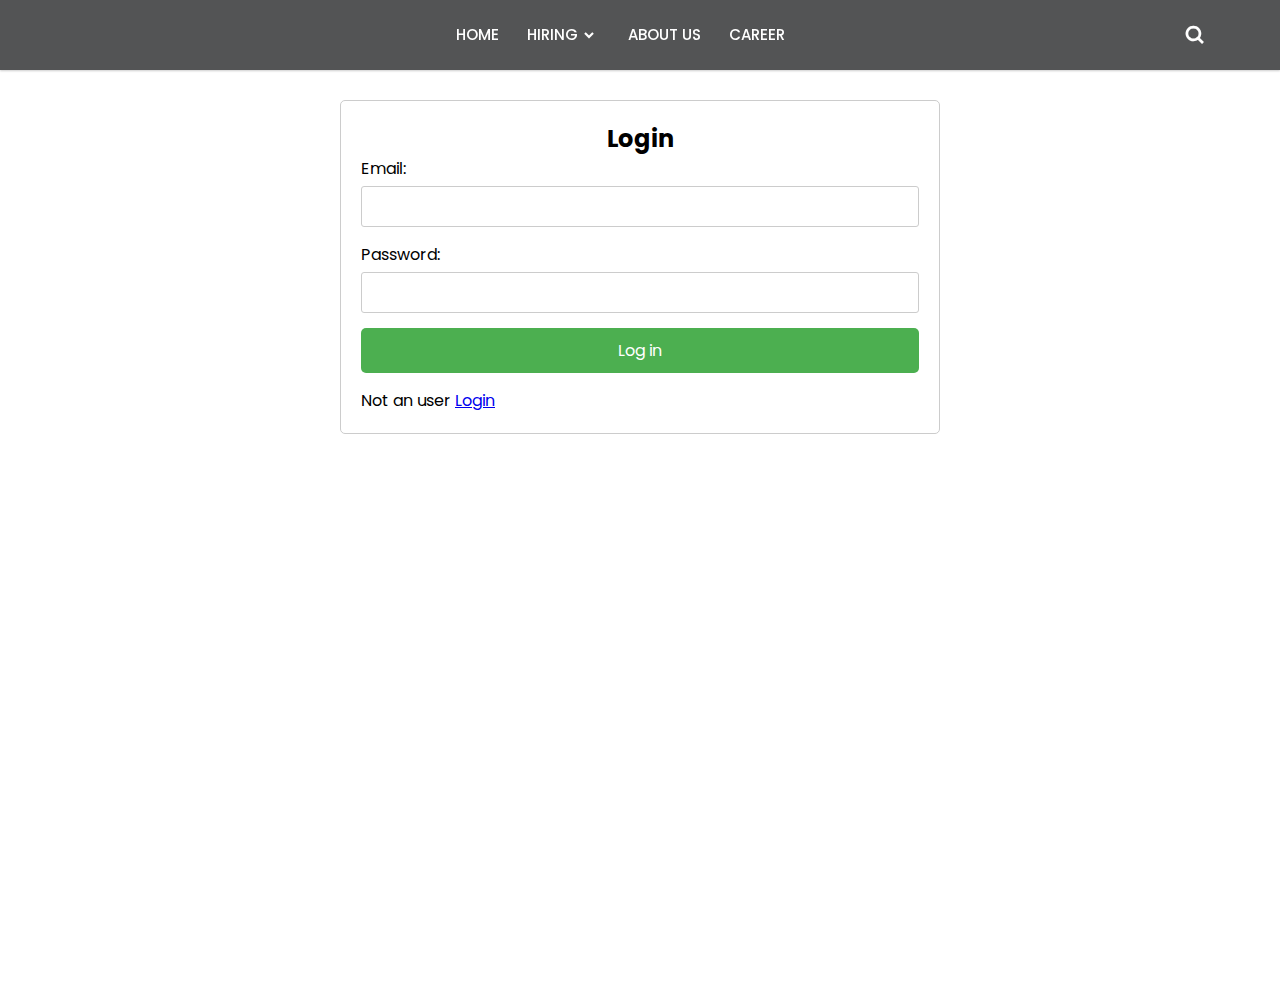
==== Login.html @ baa2aec3 "final output" ====
<!DOCTYPE html>
<html>
  <head>
    <link
      href="https://unpkg.com/boxicons@2.0.7/css/boxicons.min.css"
      rel="stylesheet"
    />
    <title>Login Page</title>
    <style>
      @import url("https://fonts.googleapis.com/css2?family=Poppins:wght@200;300;400;500;600;700&display=swap");
      * {
        margin: 0;
        padding: 0;
        box-sizing: border-box;
        font-family: "Poppins", sans-serif;
      }
      body {
        min-height: 100vh;
      }
      nav {
        position: fixed;
        top: 0;
        left: 0;
        width: 100%;
        height: 100%;
        height: 70px;
        background: #535455;
        box-shadow: 0 1px 2px rgba(0, 0, 0, 0.2);
        z-index: 99;
      }
      nav .navbar {
        height: 100%;
        max-width: 1250px;
        width: 100%;
        display: flex;
        align-items: center;
        justify-content: space-between;
        margin: auto;
        /* background: red; */
        padding: 0 50px;
      }
      .navbar .logo a {
        font-size: 30px;
        color: #fff;
        text-decoration: none;
        font-weight: 600;
      }
      nav .navbar .nav-links {
        line-height: 70px;
        height: 100%;
      }
      nav .navbar .links {
        display: flex;
      }
      nav .navbar .links li {
        position: relative;
        display: flex;
        align-items: center;
        justify-content: space-between;
        list-style: none;
        padding: 0 14px;
      }
      nav .navbar .links li a {
        height: 100%;
        text-decoration: none;
        white-space: nowrap;
        color: #fff;
        font-size: 15px;
        font-weight: 500;
      }
      .links li:hover .htmlcss-arrow,
      .links li:hover .js-arrow {
        transform: rotate(180deg);
      }
      nav .navbar .links li .arrow {
        /* background: red; */
        height: 100%;
        width: 22px;
        line-height: 70px;
        text-align: center;
        display: inline-block;
        color: #fff;
        transition: all 0.3s ease;
      }
      nav .navbar .links li .sub-menu {
        position: absolute;
        top: 70px;
        left: 0;
        line-height: 40px;
        background: #616566;
        box-shadow: 0 1px 2px rgba(0, 0, 0, 0.2);
        border-radius: 0 0 4px 4px;
        display: none;
        z-index: 2;
      }
      nav .navbar .links li:hover .htmlCss-sub-menu,
      nav .navbar .links li:hover .js-sub-menu {
        display: block;
      }
      .navbar .links li .sub-menu li {
        padding: 0 22px;
        border-bottom: 1px solid rgba(255, 255, 255, 0.1);
      }
      .navbar .links li .sub-menu a {
        color: #fff;
        font-size: 15px;
        font-weight: 500;
      }
      .navbar .links li .sub-menu .more-arrow {
        line-height: 40px;
      }
      .navbar .links li .htmlCss-more-sub-menu {
        /* line-height: 40px; */
      }
      .navbar .links li .sub-menu .more-sub-menu {
        position: absolute;
        top: 0;
        left: 100%;
        border-radius: 0 4px 4px 4px;
        z-index: 1;
        display: none;
      }
      .links li .sub-menu .more:hover .more-sub-menu {
        display: block;
      }
      .navbar .search-box {
        position: relative;
        height: 40px;
        width: 40px;
      }
      .navbar .search-box i {
        position: absolute;
        height: 100%;
        width: 100%;
        line-height: 40px;
        text-align: center;
        font-size: 22px;
        color: #fff;
        font-weight: 600;
        cursor: pointer;
        transition: all 0.3s ease;
      }
      .navbar .search-box .input-box {
        position: absolute;
        right: calc(100% - 40px);
        top: 80px;
        height: 60px;
        width: 300px;
        background: #5c5f5f;
        border-radius: 6px;
        opacity: 0;
        pointer-events: none;
        transition: all 0.4s ease;
      }
      .navbar.showInput .search-box .input-box {
        top: 65px;
        opacity: 1;
        pointer-events: auto;
        background: #57595a;
      }
      .search-box .input-box::before {
        content: "";
        position: absolute;
        height: 20px;
        width: 20px;
        background: #57595a;
        right: 10px;
        top: -6px;
        transform: rotate(45deg);
      }
      .search-box .input-box input {
        position: absolute;
        top: 50%;
        left: 50%;
        border-radius: 4px;
        transform: translate(-50%, -50%);
        height: 35px;
        width: 280px;
        outline: none;
        padding: 0 15px;
        font-size: 16px;
        border: none;
      }
      .navbar .nav-links .sidebar-logo {
        display: none;
      }
      .navbar .bx-menu {
        display: none;
      }
      @media (max-width: 920px) {
        nav .navbar {
          max-width: 100%;
          padding: 0 25px;
        }
        nav .navbar .logo a {
          font-size: 27px;
        }
        nav .navbar .links li {
          padding: 0 10px;
          white-space: nowrap;
        }
        nav .navbar .links li a {
          font-size: 15px;
        }
      }
      @media (max-width: 800px) {
        nav {
          /* position: relative; */
        }
        .navbar .bx-menu {
          display: block;
        }
        nav .navbar .nav-links {
          position: fixed;
          top: 0;
          left: -100%;
          display: block;
          max-width: 270px;
          width: 100%;
          background: #4e4f50;
          line-height: 40px;
          padding: 20px;
          box-shadow: 0 5px 10px rgba(0, 0, 0, 0.2);
          transition: all 0.5s ease;
          z-index: 1000;
        }
        .navbar .nav-links .sidebar-logo {
          display: flex;
          align-items: center;
          justify-content: space-between;
        }
        .sidebar-logo .logo-name {
          font-size: 25px;
          color: #fff;
        }
        .sidebar-logo i,
        .navbar .bx-menu {
          font-size: 25px;
          color: #fff;
        }
        nav .navbar .links {
          display: block;
          margin-top: 20px;
        }
        nav .navbar .links li .arrow {
          line-height: 40px;
        }
        nav .navbar .links li {
          display: block;
        }
        nav .navbar .links li .sub-menu {
          position: relative;
          top: 0;
          box-shadow: none;
          display: none;
        }
        nav .navbar .links li .sub-menu li {
          border-bottom: none;
        }
        .navbar .links li .sub-menu .more-sub-menu {
          display: none;
          position: relative;
          left: 0;
        }
        .navbar .links li .sub-menu .more-sub-menu li {
          display: flex;
          align-items: center;
          justify-content: space-between;
        }
        .links li:hover .htmlcss-arrow,
        .links li:hover .js-arrow {
          transform: rotate(0deg);
        }
        .navbar .links li .sub-menu .more-sub-menu {
          display: none;
        }
        .navbar .links li .sub-menu .more span {
          /* background: red; */
          display: flex;
          align-items: center;
          /* justify-content: space-between; */
        }
        .links li .sub-menu .more:hover .more-sub-menu {
          display: none;
        }
        nav .navbar .links li:hover .htmlCss-sub-menu,
        nav .navbar .links li:hover .js-sub-menu {
          display: none;
        }
        .navbar .nav-links.show1 .links .htmlCss-sub-menu,
        .navbar .nav-links.show3 .links .js-sub-menu,
        .navbar .nav-links.show2 .links .more .more-sub-menu {
          display: block;
        }
        .navbar .nav-links.show1 .links .htmlcss-arrow,
        .navbar .nav-links.show3 .links .js-arrow {
          transform: rotate(180deg);
        }
        .navbar .nav-links.show2 .links .more-arrow {
          transform: rotate(90deg);
        }
      }
      @media (max-width: 370px) {
        nav .navbar .nav-links {
          max-width: 100%;
        }
      }
      .container {
        max-width: 600px;
        margin: 100px auto;
        padding: 20px;
        border: 1px solid #ccc;
        border-radius: 5px;
      }

      .container h2 {
        text-align: center;
      }

      .form-group {
        margin-bottom: 15px;
      }

      .form-group label {
        display: block;
        margin-bottom: 5px;
      }

      .form-group input[type="text"],
      .form-group input[type="password"] {
        width: 100%;
        padding: 7px;
        font-size: 16px;
        border-radius: 3px;
        border: 1px solid #ccc;
      }

      .form-group button {
        display: block;
        width: 100%;
        padding: 10px;
        font-size: 16px;
        background-color: #4caf50;
        color: #fff;
        border: none;
        border-radius: 5px;
        cursor: pointer;
      }

      .form-group button:hover {
        background-color: #45a049;
      }
    </style>
  </head>
  <body>
    <nav>
      <div class="navbar">
        <i class="bx bx-menu"></i>
        <div class="logo">
          <a href="index.html"
            ><img
              width="50%"
              src="https://qph.cf2.quoracdn.net/main-qimg-987641c860bc72439382b507c6b6baa2"
              alt=""
          /></a>
        </div>
        <div class="nav-links">
          <div class="sidebar-logo">
            <span class="logo-name"
              ><img
                width="50%"
                src="https://qph.cf2.quoracdn.net/main-qimg-987641c860bc72439382b507c6b6baa2"
                alt=""
            /></span>
            <i class="bx bx-x"></i>
          </div>
          <ul class="links">
            <li><a href="#">HOME</a></li>
            <li>
              <a href="#">HIRING</a>
              <i class="bx bxs-chevron-down htmlcss-arrow arrow"></i>
              <ul class="htmlCss-sub-menu sub-menu">
                <li><a href="#">React Developer</a></li>
                <li><a href="#">Node Developer</a></li>
                <li><a href="#">BackEnd Developer</a></li>
                <li class="more">
                  <span
                    ><a href="#">More</a>
                    <i class="bx bxs-chevron-right arrow more-arrow"></i>
                  </span>
                  <ul class="more-sub-menu sub-menu">
                    <li><a href="#">Web Developer</a></li>
                    <li><a href="#">Mobile App Developer</a></li>
                  </ul>
                </li>
              </ul>
            </li>

            <li><a href="#">ABOUT US</a></li>
            <li><a href="SignUp.html">CAREER</a></li>
          </ul>
        </div>
        <div class="search-box">
          <i class="bx bx-search"></i>
          <div class="input-box">
            <input type="text" placeholder="Search..." />
          </div>
        </div>
      </div>
    </nav>
    <div class="container">
      <h2>Login</h2>
      <form id="login-form">
        <div class="form-group">
          <label for="username">Email:</label>
          <input type="text" id="username" required />
        </div>
        <div class="form-group">
          <label for="password">Password:</label>
          <input type="password" id="password" required />
        </div>
        <div class="form-group">
          <button type="submit">Log in</button>
        </div>
        <span>Not an user <a href="SignUp.html">Login</a></span>
      </form>
    </div>

    <script>
      const form = document.getElementById("login-form");
      const signupButton = document.getElementById("sibut");

      form.addEventListener("submit", function (event) {
        event.preventDefault();

        const usernameInput = document.getElementById("username").value;
        const passwordInput = document.getElementById("password").value;

        const storedUserData = localStorage.getItem("userData");

        if (storedUserData) {
          const userData = JSON.parse(storedUserData);

          if (
            usernameInput === userData.username &&
            passwordInput === userData.password
          ) {
            alert("Login successful!");
           
            window.location.href = "index.html";
           
            
          } else {
            alert("Invalid username or password");
          }
        } else {
          alert("No user data found. Please sign up first.");
        }
      });

      let navbar = document.querySelector(".navbar");
      let searchBox = document.querySelector(".search-box .bx-search");

      searchBox.addEventListener("click", () => {
        navbar.classList.toggle("showInput");
        if (navbar.classList.contains("showInput")) {
          searchBox.classList.replace("bx-search", "bx-x");
        } else {
          searchBox.classList.replace("bx-x", "bx-search");
        }
      });

      let navLinks = document.querySelector(".nav-links");
      let menuOpenBtn = document.querySelector(".navbar .bx-menu");
      let menuCloseBtn = document.querySelector(".nav-links .bx-x");
      menuOpenBtn.onclick = function () {
        navLinks.style.left = "0";
      };
      menuCloseBtn.onclick = function () {
        navLinks.style.left = "-100%";
      };

      let htmlcssArrow = document.querySelector(".htmlcss-arrow");
      htmlcssArrow.onclick = function () {
        navLinks.classList.toggle("show1");
      };
      let moreArrow = document.querySelector(".more-arrow");
      moreArrow.onclick = function () {
        navLinks.classList.toggle("show2");
      };
      let jsArrow = document.querySelector(".js-arrow");
      jsArrow.onclick = function () {
        navLinks.classList.toggle("show3");
      };
    </script>
  </body>
</html>
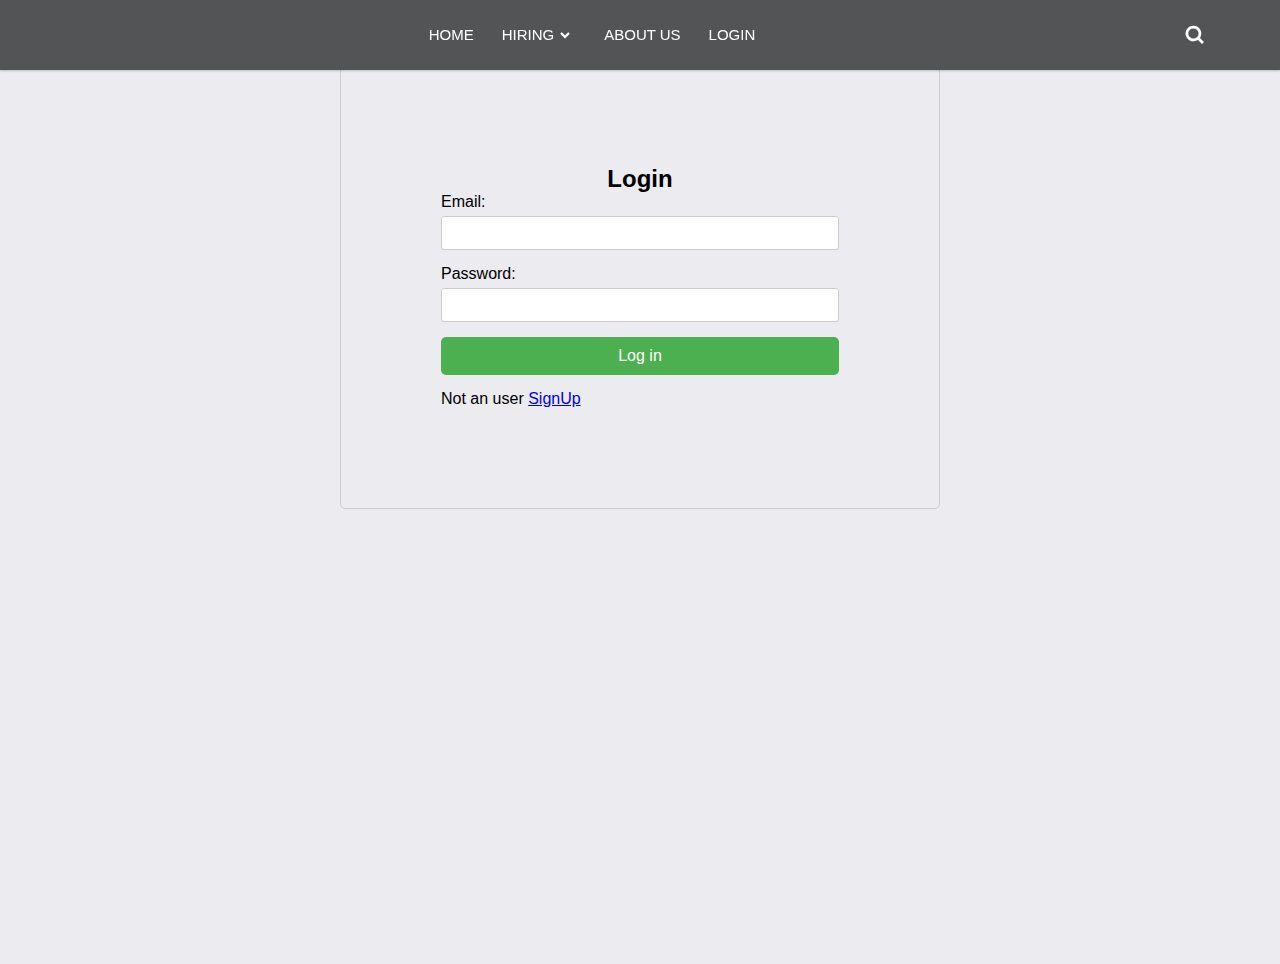
==== commit 270a4185: "final debug" ====
--- a/Login.html
+++ b/Login.html
@@ -1,363 +1,22 @@
 <!DOCTYPE html>
-<html>
+<html lang="en">
   <head>
+    <meta charset="UTF-8" />
+    <meta name="viewport" content="width=device-width, initial-scale=1.0" />
+    <title>HirePro - Online Recruitment Solution</title>
+    <link rel="stylesheet" href="styles.css" />
     <link
       href="https://unpkg.com/boxicons@2.0.7/css/boxicons.min.css"
       rel="stylesheet"
     />
-    <title>Login Page</title>
-    <style>
-      @import url("https://fonts.googleapis.com/css2?family=Poppins:wght@200;300;400;500;600;700&display=swap");
-      * {
-        margin: 0;
-        padding: 0;
-        box-sizing: border-box;
-        font-family: "Poppins", sans-serif;
-      }
-      body {
-        min-height: 100vh;
-      }
-      nav {
-        position: fixed;
-        top: 0;
-        left: 0;
-        width: 100%;
-        height: 100%;
-        height: 70px;
-        background: #535455;
-        box-shadow: 0 1px 2px rgba(0, 0, 0, 0.2);
-        z-index: 99;
-      }
-      nav .navbar {
-        height: 100%;
-        max-width: 1250px;
-        width: 100%;
-        display: flex;
-        align-items: center;
-        justify-content: space-between;
-        margin: auto;
-        /* background: red; */
-        padding: 0 50px;
-      }
-      .navbar .logo a {
-        font-size: 30px;
-        color: #fff;
-        text-decoration: none;
-        font-weight: 600;
-      }
-      nav .navbar .nav-links {
-        line-height: 70px;
-        height: 100%;
-      }
-      nav .navbar .links {
-        display: flex;
-      }
-      nav .navbar .links li {
-        position: relative;
-        display: flex;
-        align-items: center;
-        justify-content: space-between;
-        list-style: none;
-        padding: 0 14px;
-      }
-      nav .navbar .links li a {
-        height: 100%;
-        text-decoration: none;
-        white-space: nowrap;
-        color: #fff;
-        font-size: 15px;
-        font-weight: 500;
-      }
-      .links li:hover .htmlcss-arrow,
-      .links li:hover .js-arrow {
-        transform: rotate(180deg);
-      }
-      nav .navbar .links li .arrow {
-        /* background: red; */
-        height: 100%;
-        width: 22px;
-        line-height: 70px;
-        text-align: center;
-        display: inline-block;
-        color: #fff;
-        transition: all 0.3s ease;
-      }
-      nav .navbar .links li .sub-menu {
-        position: absolute;
-        top: 70px;
-        left: 0;
-        line-height: 40px;
-        background: #616566;
-        box-shadow: 0 1px 2px rgba(0, 0, 0, 0.2);
-        border-radius: 0 0 4px 4px;
-        display: none;
-        z-index: 2;
-      }
-      nav .navbar .links li:hover .htmlCss-sub-menu,
-      nav .navbar .links li:hover .js-sub-menu {
-        display: block;
-      }
-      .navbar .links li .sub-menu li {
-        padding: 0 22px;
-        border-bottom: 1px solid rgba(255, 255, 255, 0.1);
-      }
-      .navbar .links li .sub-menu a {
-        color: #fff;
-        font-size: 15px;
-        font-weight: 500;
-      }
-      .navbar .links li .sub-menu .more-arrow {
-        line-height: 40px;
-      }
-      .navbar .links li .htmlCss-more-sub-menu {
-        /* line-height: 40px; */
-      }
-      .navbar .links li .sub-menu .more-sub-menu {
-        position: absolute;
-        top: 0;
-        left: 100%;
-        border-radius: 0 4px 4px 4px;
-        z-index: 1;
-        display: none;
-      }
-      .links li .sub-menu .more:hover .more-sub-menu {
-        display: block;
-      }
-      .navbar .search-box {
-        position: relative;
-        height: 40px;
-        width: 40px;
-      }
-      .navbar .search-box i {
-        position: absolute;
-        height: 100%;
-        width: 100%;
-        line-height: 40px;
-        text-align: center;
-        font-size: 22px;
-        color: #fff;
-        font-weight: 600;
-        cursor: pointer;
-        transition: all 0.3s ease;
-      }
-      .navbar .search-box .input-box {
-        position: absolute;
-        right: calc(100% - 40px);
-        top: 80px;
-        height: 60px;
-        width: 300px;
-        background: #5c5f5f;
-        border-radius: 6px;
-        opacity: 0;
-        pointer-events: none;
-        transition: all 0.4s ease;
-      }
-      .navbar.showInput .search-box .input-box {
-        top: 65px;
-        opacity: 1;
-        pointer-events: auto;
-        background: #57595a;
-      }
-      .search-box .input-box::before {
-        content: "";
-        position: absolute;
-        height: 20px;
-        width: 20px;
-        background: #57595a;
-        right: 10px;
-        top: -6px;
-        transform: rotate(45deg);
-      }
-      .search-box .input-box input {
-        position: absolute;
-        top: 50%;
-        left: 50%;
-        border-radius: 4px;
-        transform: translate(-50%, -50%);
-        height: 35px;
-        width: 280px;
-        outline: none;
-        padding: 0 15px;
-        font-size: 16px;
-        border: none;
-      }
-      .navbar .nav-links .sidebar-logo {
-        display: none;
-      }
-      .navbar .bx-menu {
-        display: none;
-      }
-      @media (max-width: 920px) {
-        nav .navbar {
-          max-width: 100%;
-          padding: 0 25px;
-        }
-        nav .navbar .logo a {
-          font-size: 27px;
-        }
-        nav .navbar .links li {
-          padding: 0 10px;
-          white-space: nowrap;
-        }
-        nav .navbar .links li a {
-          font-size: 15px;
-        }
-      }
-      @media (max-width: 800px) {
-        nav {
-          /* position: relative; */
-        }
-        .navbar .bx-menu {
-          display: block;
-        }
-        nav .navbar .nav-links {
-          position: fixed;
-          top: 0;
-          left: -100%;
-          display: block;
-          max-width: 270px;
-          width: 100%;
-          background: #4e4f50;
-          line-height: 40px;
-          padding: 20px;
-          box-shadow: 0 5px 10px rgba(0, 0, 0, 0.2);
-          transition: all 0.5s ease;
-          z-index: 1000;
-        }
-        .navbar .nav-links .sidebar-logo {
-          display: flex;
-          align-items: center;
-          justify-content: space-between;
-        }
-        .sidebar-logo .logo-name {
-          font-size: 25px;
-          color: #fff;
-        }
-        .sidebar-logo i,
-        .navbar .bx-menu {
-          font-size: 25px;
-          color: #fff;
-        }
-        nav .navbar .links {
-          display: block;
-          margin-top: 20px;
-        }
-        nav .navbar .links li .arrow {
-          line-height: 40px;
-        }
-        nav .navbar .links li {
-          display: block;
-        }
-        nav .navbar .links li .sub-menu {
-          position: relative;
-          top: 0;
-          box-shadow: none;
-          display: none;
-        }
-        nav .navbar .links li .sub-menu li {
-          border-bottom: none;
-        }
-        .navbar .links li .sub-menu .more-sub-menu {
-          display: none;
-          position: relative;
-          left: 0;
-        }
-        .navbar .links li .sub-menu .more-sub-menu li {
-          display: flex;
-          align-items: center;
-          justify-content: space-between;
-        }
-        .links li:hover .htmlcss-arrow,
-        .links li:hover .js-arrow {
-          transform: rotate(0deg);
-        }
-        .navbar .links li .sub-menu .more-sub-menu {
-          display: none;
-        }
-        .navbar .links li .sub-menu .more span {
-          /* background: red; */
-          display: flex;
-          align-items: center;
-          /* justify-content: space-between; */
-        }
-        .links li .sub-menu .more:hover .more-sub-menu {
-          display: none;
-        }
-        nav .navbar .links li:hover .htmlCss-sub-menu,
-        nav .navbar .links li:hover .js-sub-menu {
-          display: none;
-        }
-        .navbar .nav-links.show1 .links .htmlCss-sub-menu,
-        .navbar .nav-links.show3 .links .js-sub-menu,
-        .navbar .nav-links.show2 .links .more .more-sub-menu {
-          display: block;
-        }
-        .navbar .nav-links.show1 .links .htmlcss-arrow,
-        .navbar .nav-links.show3 .links .js-arrow {
-          transform: rotate(180deg);
-        }
-        .navbar .nav-links.show2 .links .more-arrow {
-          transform: rotate(90deg);
-        }
-      }
-      @media (max-width: 370px) {
-        nav .navbar .nav-links {
-          max-width: 100%;
-        }
-      }
-      .container {
-        max-width: 600px;
-        margin: 100px auto;
-        padding: 20px;
-        border: 1px solid #ccc;
-        border-radius: 5px;
-      }
-
-      .container h2 {
-        text-align: center;
-      }
-
-      .form-group {
-        margin-bottom: 15px;
-      }
-
-      .form-group label {
-        display: block;
-        margin-bottom: 5px;
-      }
-
-      .form-group input[type="text"],
-      .form-group input[type="password"] {
-        width: 100%;
-        padding: 7px;
-        font-size: 16px;
-        border-radius: 3px;
-        border: 1px solid #ccc;
-      }
-
-      .form-group button {
-        display: block;
-        width: 100%;
-        padding: 10px;
-        font-size: 16px;
-        background-color: #4caf50;
-        color: #fff;
-        border: none;
-        border-radius: 5px;
-        cursor: pointer;
-      }
-
-      .form-group button:hover {
-        background-color: #45a049;
-      }
-    </style>
+    <script src="script.js" defer></script>
   </head>
-  <body>
+  <body style="background-color: #ebebf0">
     <nav>
       <div class="navbar">
         <i class="bx bx-menu"></i>
         <div class="logo">
-          <a href="index.html"
+          <a href="#"
             ><img
               width="50%"
               src="https://qph.cf2.quoracdn.net/main-qimg-987641c860bc72439382b507c6b6baa2"
@@ -397,7 +56,9 @@
             </li>
 
             <li><a href="#">ABOUT US</a></li>
-            <li><a href="SignUp.html">CAREER</a></li>
+            <li><a href="SignUp.html" id="log">LOGIN</a></li>
+            <li style="color: white" id="sibut"></li>
+            <li style="color: white" id="out"></li>
           </ul>
         </div>
         <div class="search-box">
@@ -408,6 +69,7 @@
         </div>
       </div>
     </nav>
+
     <div class="container">
       <h2>Login</h2>
       <form id="login-form">
@@ -422,7 +84,7 @@
         <div class="form-group">
           <button type="submit">Log in</button>
         </div>
-        <span>Not an user <a href="SignUp.html">Login</a></span>
+        <span>Not an user <a href="SignUp.html">SignUp</a></span>
       </form>
     </div>
 
@@ -446,10 +108,8 @@
             passwordInput === userData.password
           ) {
             alert("Login successful!");
-           
+
             window.location.href = "index.html";
-           
-            
           } else {
             alert("Invalid username or password");
           }
@@ -458,9 +118,10 @@
         }
       });
 
+      // search-box open close js code
       let navbar = document.querySelector(".navbar");
       let searchBox = document.querySelector(".search-box .bx-search");
-
+      // let searchBoxCancel = document.querySelector(".search-box .bx-x");
       searchBox.addEventListener("click", () => {
         navbar.classList.toggle("showInput");
         if (navbar.classList.contains("showInput")) {
@@ -469,7 +130,7 @@
           searchBox.classList.replace("bx-x", "bx-search");
         }
       });
-
+      // sidebar open close js code
       let navLinks = document.querySelector(".nav-links");
       let menuOpenBtn = document.querySelector(".navbar .bx-menu");
       let menuCloseBtn = document.querySelector(".nav-links .bx-x");
@@ -479,7 +140,7 @@
       menuCloseBtn.onclick = function () {
         navLinks.style.left = "-100%";
       };
-
+      // sidebar submenu open close js code
       let htmlcssArrow = document.querySelector(".htmlcss-arrow");
       htmlcssArrow.onclick = function () {
         navLinks.classList.toggle("show1");
@@ -495,3 +156,69 @@
     </script>
   </body>
 </html>
+
+<!-- <script>
+  const form = document.getElementById("login-form");
+  const signupButton = document.getElementById("sibut");
+
+  form.addEventListener("submit", function (event) {
+    event.preventDefault();
+
+    const usernameInput = document.getElementById("username").value;
+    const passwordInput = document.getElementById("password").value;
+
+    const storedUserData = localStorage.getItem("userData");
+
+    if (storedUserData) {
+      const userData = JSON.parse(storedUserData);
+
+      if (
+        usernameInput === userData.username &&
+        passwordInput === userData.password
+      ) {
+        alert("Login successful!");
+
+        window.location.href = "index.html";
+      } else {
+        alert("Invalid username or password");
+      }
+    } else {
+      alert("No user data found. Please sign up first.");
+    }
+  });
+
+  let navbar = document.querySelector(".navbar");
+  let searchBox = document.querySelector(".search-box .bx-search");
+
+  searchBox.addEventListener("click", () => {
+    navbar.classList.toggle("showInput");
+    if (navbar.classList.contains("showInput")) {
+      searchBox.classList.replace("bx-search", "bx-x");
+    } else {
+      searchBox.classList.replace("bx-x", "bx-search");
+    }
+  });
+
+  let navLinks = document.querySelector(".nav-links");
+  let menuOpenBtn = document.querySelector(".navbar .bx-menu");
+  let menuCloseBtn = document.querySelector(".nav-links .bx-x");
+  menuOpenBtn.onclick = function () {
+    navLinks.style.left = "0";
+  };
+  menuCloseBtn.onclick = function () {
+    navLinks.style.left = "-100%";
+  };
+
+  let htmlcssArrow = document.querySelector(".htmlcss-arrow");
+  htmlcssArrow.onclick = function () {
+    navLinks.classList.toggle("show1");
+  };
+  let moreArrow = document.querySelector(".more-arrow");
+  moreArrow.onclick = function () {
+    navLinks.classList.toggle("show2");
+  };
+  let jsArrow = document.querySelector(".js-arrow");
+  jsArrow.onclick = function () {
+    navLinks.classList.toggle("show3");
+  };
+</script> -->
--- a/styles.css
+++ b/styles.css
@@ -0,0 +1,605 @@
+* {
+  margin: 0;
+  padding: 0;
+}
+/* body{
+  height: fit-content;
+} */
+
+.modal {
+  display: none;
+  position: fixed;
+  z-index: 9999;
+  left: 0;
+  top: 0;
+  width: 100%;
+  height: 100%;
+  background-color: rgba(0, 0, 0, 0.5);
+}
+
+.modal-content {
+  background-color: #e4b2b2;
+
+  width: 400px;
+  max-width: 90%;
+  margin: 20px auto;
+  padding: 20px;
+  border-radius: 5px;
+  box-shadow: 0 0 10px rgba(0, 0, 0, 0.3);
+  position: relative;
+}
+
+.close {
+  position: absolute;
+  top: 10px;
+  right: 10px;
+  font-size: 24px;
+  cursor: pointer;
+}
+
+/* Button styles */
+button {
+  padding: 10px 20px;
+  background-color: #333;
+  color: #fff;
+  border: none;
+  border-radius: 5px;
+  cursor: pointer;
+  margin-bottom: 10px;
+  margin-top: 10px;
+}
+
+/* Button hover effect */
+button:hover {
+  background-color: #555;
+}
+
+#first {
+  width: 100%;
+  margin: auto;
+}
+#fbuttons {
+  width: 80%;
+  display: flex;
+  justify-content: space-evenly;
+  position: relative;
+  margin: 20px auto;
+  text-align: center;
+}
+
+@media (max-width: 768px) {
+  #fbuttons {
+    width: 100%;
+    display: flex;
+    justify-content: space-evenly;
+  }
+
+  #fbuttons > div {
+    width: 20%;
+  }
+
+  #fbuttons > div > div > button {
+    padding: 5px;
+    background-color: rgb(80, 78, 76);
+    color: #f3eeee;
+    font-family: "Gill Sans", "Gill Sans MT", Calibri, "Trebuchet MS",
+      sans-serif;
+
+    margin-bottom: 10px;
+    margin-top: 10px;
+  }
+}
+
+#fbuttons > div {
+  box-shadow: rgba(0, 0, 0, 0.15) 1.95px 1.95px 2.6px;
+  border-radius: 5px;
+  transition: transform 0.3s ease;
+  width: 30%;
+}
+
+#fbuttons > div:hover {
+  transform: scale(0.9);
+}
+
+@import url("https://fonts.googleapis.com/css?family=Roboto:700");
+@keyframes showTopText {
+  0% {
+    transform: translate3d(0, 100%, 0);
+  }
+  40%,
+  60% {
+    transform: translate3d(0, 50%, 0);
+  }
+  100% {
+    transform: translate3d(0, 0, 0);
+  }
+}
+@keyframes showBottomText {
+  0% {
+    transform: translate3d(0, -100%, 0);
+  }
+  100% {
+    transform: translate3d(0, 0, 0);
+  }
+}
+.animated-title {
+  color: #222;
+  font-family: Roboto, Arial, sans-serif;
+  height: 500px;
+  padding-top: 100px;
+  margin-left: 50%;
+  position: relative;
+  margin-top: 15%;
+  transform: translate(-50%, -30%);
+  width: 80%;
+
+  text-align: left;
+}
+
+@media (max-width: 768px) {
+  .animated-title {
+    margin-top: 25%;
+  }
+}
+.animated-title > div {
+  height: 50%;
+  overflow: hidden;
+  position: absolute;
+  width: 100%;
+}
+.animated-title > div > div {
+  font-size: 10vmin;
+  padding: 2vmin 0;
+  position: absolute;
+}
+.animated-title > div div span {
+  display: block;
+}
+.animated-title > div.text-top {
+  top: 0;
+}
+
+.animated-title > div.text-top div {
+  animation: showTopText 1s;
+  animation-delay: 0.5s;
+  animation-fill-mode: forwards;
+  bottom: 0;
+  transform: translate(0, 100%);
+}
+.animated-title > div.text-top div span:first-child {
+  color: #767676;
+}
+.animated-title > div.text-bottom {
+  bottom: 0;
+}
+.animated-title > div.text-bottom div {
+  animation: showBottomText 0.5s;
+  animation-delay: 1.75s;
+  animation-fill-mode: forwards;
+  top: 0;
+  transform: translate(0, -100%);
+}
+
+#second {
+  margin-top: 55px;
+}
+
+.animated-text {
+  position: relative;
+  animation: slide-in 2s ease;
+  color: rgb(80, 78, 82);
+}
+
+@keyframes slide-in {
+  0% {
+    transform: translateX(-100%);
+    opacity: 0;
+  }
+  50% {
+    opacity: 1;
+  }
+  100% {
+    transform: translateX(0%);
+    opacity: 0;
+  }
+}
+
+#fbuttons {
+  opacity: 0;
+  transform: translateY(50px);
+  transition: opacity 1s ease, transform 1s ease;
+}
+
+#fbuttons.animate {
+  opacity: 1;
+  transform: translateY(0);
+}
+
+#cta {
+  text-align: center;
+  padding: 50px;
+  background-color: rgb(58, 58, 59);
+  color: #f3eeee;
+}
+
+.cta-button {
+  display: inline-block;
+  padding: 10px 20px;
+  font-size: 18px;
+  font-weight: bold;
+  text-decoration: none;
+  background-color: #333;
+  color: #fff;
+  border-radius: 5px;
+  transition: background-color 0.3s ease;
+}
+
+.cta-button:hover {
+  background-color: #b80f0f;
+}
+
+/* Googlefont Poppins CDN Link */
+@import url("https://fonts.googleapis.com/css2?family=Poppins:wght@200;300;400;500;600;700&display=swap");
+* {
+  margin: 0;
+  padding: 0;
+  box-sizing: border-box;
+  font-family: "Segoe UI", Tahoma, Geneva, Verdana, sans-serif;
+}
+body {
+  min-height: 100vh;
+}
+nav {
+  position: fixed;
+  top: 0;
+  left: 0;
+  width: 100%;
+  height: 100%;
+  height: 70px;
+  background: #535455;
+  box-shadow: 0 1px 2px rgba(0, 0, 0, 0.2);
+  z-index: 99;
+}
+nav .navbar {
+  height: 100%;
+  max-width: 1250px;
+  width: 100%;
+  display: flex;
+  align-items: center;
+  justify-content: space-between;
+  margin: auto;
+  /* background: red; */
+  padding: 0 50px;
+}
+.navbar .logo a {
+  font-size: 30px;
+  color: #fff;
+  text-decoration: none;
+  font-weight: 600;
+}
+nav .navbar .nav-links {
+  line-height: 70px;
+  height: 100%;
+}
+nav .navbar .links {
+  display: flex;
+}
+nav .navbar .links li {
+  position: relative;
+  display: flex;
+  align-items: center;
+  justify-content: space-between;
+  list-style: none;
+  padding: 0 14px;
+}
+nav .navbar .links li a {
+  height: 100%;
+  text-decoration: none;
+  white-space: nowrap;
+  color: #fff;
+  font-size: 15px;
+  font-weight: 500;
+}
+.links li:hover .htmlcss-arrow,
+.links li:hover .js-arrow {
+  transform: rotate(180deg);
+}
+nav .navbar .links li .arrow {
+  /* background: red; */
+  height: 100%;
+  width: 22px;
+  line-height: 70px;
+  text-align: center;
+  display: inline-block;
+  color: #fff;
+  transition: all 0.3s ease;
+}
+nav .navbar .links li .sub-menu {
+  position: absolute;
+  top: 70px;
+  left: 0;
+  line-height: 40px;
+  background: #616566;
+  box-shadow: 0 1px 2px rgba(0, 0, 0, 0.2);
+  border-radius: 0 0 4px 4px;
+  display: none;
+  z-index: 2;
+}
+nav .navbar .links li:hover .htmlCss-sub-menu,
+nav .navbar .links li:hover .js-sub-menu {
+  display: block;
+}
+.navbar .links li .sub-menu li {
+  padding: 0 22px;
+  border-bottom: 1px solid rgba(255, 255, 255, 0.1);
+}
+.navbar .links li .sub-menu a {
+  color: #fff;
+  font-size: 15px;
+  font-weight: 500;
+}
+.navbar .links li .sub-menu .more-arrow {
+  line-height: 40px;
+}
+.navbar .links li .htmlCss-more-sub-menu {
+  /* line-height: 40px; */
+}
+.navbar .links li .sub-menu .more-sub-menu {
+  position: absolute;
+  top: 0;
+  left: 100%;
+  border-radius: 0 4px 4px 4px;
+  z-index: 1;
+  display: none;
+}
+.links li .sub-menu .more:hover .more-sub-menu {
+  display: block;
+}
+.navbar .search-box {
+  position: relative;
+  height: 40px;
+  width: 40px;
+}
+.navbar .search-box i {
+  position: absolute;
+  height: 100%;
+  width: 100%;
+  line-height: 40px;
+  text-align: center;
+  font-size: 22px;
+  color: #fff;
+  font-weight: 600;
+  cursor: pointer;
+  transition: all 0.3s ease;
+}
+.navbar .search-box .input-box {
+  position: absolute;
+  right: calc(100% - 40px);
+  top: 80px;
+  height: 60px;
+  width: 300px;
+  background: #5c5f5f;
+  border-radius: 6px;
+  opacity: 0;
+  pointer-events: none;
+  transition: all 0.4s ease;
+}
+.navbar.showInput .search-box .input-box {
+  top: 65px;
+  opacity: 1;
+  pointer-events: auto;
+  background: #57595a;
+}
+.search-box .input-box::before {
+  content: "";
+  position: absolute;
+  height: 20px;
+  width: 20px;
+  background: #57595a;
+  right: 10px;
+  top: -6px;
+  transform: rotate(45deg);
+}
+.search-box .input-box input {
+  position: absolute;
+  top: 50%;
+  left: 50%;
+  border-radius: 4px;
+  transform: translate(-50%, -50%);
+  height: 35px;
+  width: 280px;
+  outline: none;
+  padding: 0 15px;
+  font-size: 16px;
+  border: none;
+}
+.navbar .nav-links .sidebar-logo {
+  display: none;
+}
+.navbar .bx-menu {
+  display: none;
+}
+@media (max-width: 920px) {
+  nav .navbar {
+    max-width: 100%;
+    padding: 0 25px;
+  }
+  nav .navbar .logo a {
+    font-size: 27px;
+  }
+  nav .navbar .links li {
+    padding: 0 10px;
+    white-space: nowrap;
+  }
+  nav .navbar .links li a {
+    font-size: 15px;
+  }
+}
+@media (max-width: 800px) {
+  nav {
+    /* position: relative; */
+  }
+  .navbar .bx-menu {
+    display: block;
+  }
+  nav .navbar .nav-links {
+    position: fixed;
+    top: 0;
+    left: -100%;
+    display: block;
+    max-width: 270px;
+    width: 100%;
+    background: #4e4f50;
+    line-height: 40px;
+    padding: 20px;
+    box-shadow: 0 5px 10px rgba(0, 0, 0, 0.2);
+    transition: all 0.5s ease;
+    z-index: 1000;
+  }
+  .navbar .nav-links .sidebar-logo {
+    display: flex;
+    align-items: center;
+    justify-content: space-between;
+  }
+  .sidebar-logo .logo-name {
+    font-size: 25px;
+    color: #fff;
+  }
+  .sidebar-logo i,
+  .navbar .bx-menu {
+    font-size: 25px;
+    color: #fff;
+  }
+  nav .navbar .links {
+    display: block;
+    margin-top: 20px;
+  }
+  nav .navbar .links li .arrow {
+    line-height: 40px;
+  }
+  nav .navbar .links li {
+    display: block;
+  }
+  nav .navbar .links li .sub-menu {
+    position: relative;
+    top: 0;
+    box-shadow: none;
+    display: none;
+  }
+  nav .navbar .links li .sub-menu li {
+    border-bottom: none;
+  }
+  .navbar .links li .sub-menu .more-sub-menu {
+    display: none;
+    position: relative;
+    left: 0;
+  }
+  .navbar .links li .sub-menu .more-sub-menu li {
+    display: flex;
+    align-items: center;
+    justify-content: space-between;
+  }
+  .links li:hover .htmlcss-arrow,
+  .links li:hover .js-arrow {
+    transform: rotate(0deg);
+  }
+  .navbar .links li .sub-menu .more-sub-menu {
+    display: none;
+  }
+  .navbar .links li .sub-menu .more span {
+    /* background: red; */
+    display: flex;
+    align-items: center;
+    /* justify-content: space-between; */
+  }
+  .links li .sub-menu .more:hover .more-sub-menu {
+    display: none;
+  }
+  nav .navbar .links li:hover .htmlCss-sub-menu,
+  nav .navbar .links li:hover .js-sub-menu {
+    display: none;
+  }
+  .navbar .nav-links.show1 .links .htmlCss-sub-menu,
+  .navbar .nav-links.show3 .links .js-sub-menu,
+  .navbar .nav-links.show2 .links .more .more-sub-menu {
+    display: block;
+  }
+  .navbar .nav-links.show1 .links .htmlcss-arrow,
+  .navbar .nav-links.show3 .links .js-arrow {
+    transform: rotate(180deg);
+  }
+  .navbar .nav-links.show2 .links .more-arrow {
+    transform: rotate(90deg);
+  }
+}
+@media (max-width: 370px) {
+  nav .navbar .nav-links {
+    max-width: 100%;
+  }
+}
+
+.container {
+  max-width: 600px;
+  margin: 5% auto;
+  padding: 100px;
+  border: 1px solid #ccc;
+  border-radius: 5px;
+}
+
+@media (max-width: 370px) {
+  .container {
+    max-width: 600px;
+    margin: 10% auto;
+    padding: 100px;
+  
+    border-radius: 5px;
+  }
+}
+
+@media (max-width: 768px) {
+  .container {
+    max-width: 600px;
+    margin: 10% auto;
+    padding: 100px;
+   
+    border-radius: 5px;
+  }
+}
+
+.container h2 {
+  text-align: center;
+}
+
+.form-group {
+  margin-bottom: 15px;
+}
+
+.form-group label {
+  display: block;
+  margin-bottom: 5px;
+}
+
+.form-group input[type="text"],
+.form-group input[type="password"] {
+  width: 100%;
+  padding: 7px;
+  font-size: 16px;
+  border-radius: 3px;
+  border: 1px solid #ccc;
+}
+
+.form-group button {
+  display: block;
+  width: 100%;
+  padding: 10px;
+  font-size: 16px;
+  background-color: #4caf50;
+  color: #fff;
+  border: none;
+  border-radius: 5px;
+  cursor: pointer;
+}
+
+.form-group button:hover {
+  background-color: #45a049;
+}
